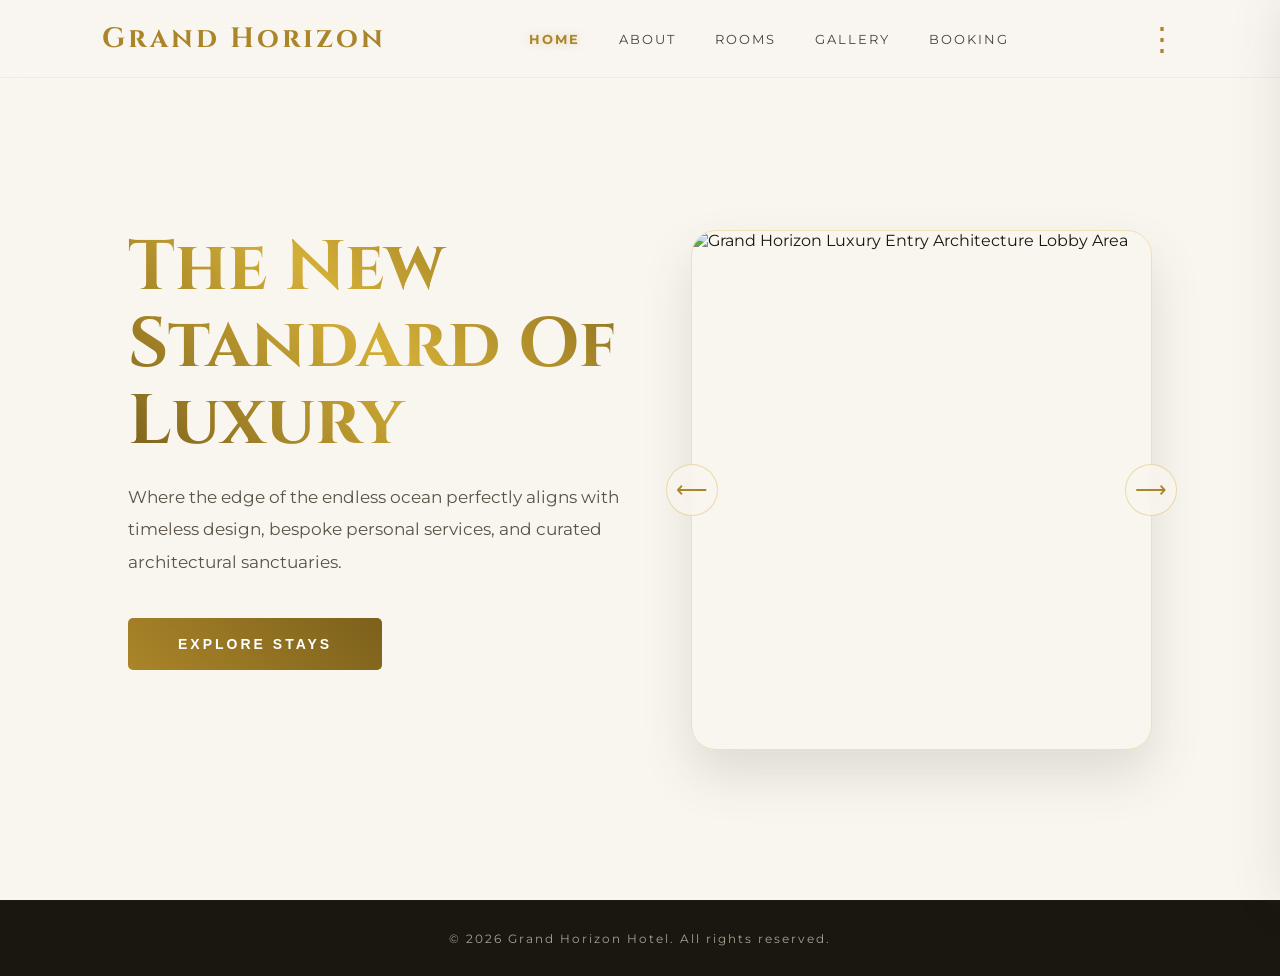
==== index.html @ 80666c8c "Add files via upload" ====
<!DOCTYPE html>
<html lang="en">
<head>
    <meta charset="UTF-8">
    <meta name="viewport" content="width=device-width, initial-scale=1.0">
    <meta name="description" content="Experience coastal elegance at Grand Horizon Hotel. Enjoy premium panoramic views, bespoke dining, and elite suites.">
    <meta name="keywords" content="luxury hotel, boutique coastal resort, grand horizon hotel boutique, luxury oceanfront suites">
    <title>Grand Horizon Hotel | Ultimate Coastal Luxury</title>
    <link rel="stylesheet" href="css/style.css">
</head>
<body>

   
    <header>
        <h2>Grand Horizon</h2>
        <nav>
            <a href="index.html"><b>Home</b></a>
            <a href="about.html">About</a>
            <a href="rooms.html">Rooms</a>
            <a href="gallery.html">Gallery</a>
            <a href="booking.html">Booking</a>
        </nav>
        <div class="three-dots-btn" id="sidebarToggle">&#8942;</div>
    </header>

    <div class="sidebar-overlay" id="sidebarOverlay"></div>
    <div class="slide-bar" id="slideBar">
        <div class="close-sidebar-btn" id="sidebarClose">&times;</div>
        <h3>Grand Horizon</h3>
        <div class="sidebar-nav">
            <a href="index.html" class="active-side">Home</a>
            <a href="about.html">About</a>
            <a href="rooms.html">Rooms</a>
            <a href="gallery.html">Gallery</a>
            <a href="booking.html">Booking</a>
            <a href="login.html" class="sidebar-login-btn">Login / Register</a>
        </div>
        <div class="sidebar-contact-info">
            <h4>Contact Concierge</h4>
            <p><span>📍</span> Golden Coast Blvd, Suite 777</p>
            <p><span>📞</span> +1 (800) 555-HORIZON</p>
            <p><span>✉️</span> concierge@grandhorizon.com</p>
        </div>
    </div>

    <main>
        <div class="hero-text">
            <h1>The New Standard Of Luxury</h1>
            <p>Where the edge of the endless ocean perfectly aligns with timeless design, bespoke personal services, and curated architectural sanctuaries.</p>
            <button onclick="window.location.href='booking.html'">Explore Stays</button>
        </div>

        <div class="hero-carousel">
            <button class="carousel-arrow prev-btn" id="prevBtn">&#10229;</button>
            <button class="carousel-arrow next-btn" id="nextBtn">&#10230;</button>
            
            <div class="carousel-track-container">
                <div class="carousel-track">
                    <img class="carousel-image" src="https://images.unsplash.com/photo-1542314831-068cd1dbfeeb?q=80&w=800" alt="Grand Horizon Luxury Entry Architecture Lobby Area">
                    <img class="carousel-image" src="https://images.unsplash.com/photo-1571896349842-33c89424de2d?q=80&w=800" alt="Grand Horizon Coastal Infinity Saltwater Pool Facing Ocean View">
                    <img class="carousel-image" src="https://images.unsplash.com/photo-1618773928121-c32242e63f39?q=80&w=800" alt="Grand Horizon Imperial Penthouse Elite Bedroom Suite Architecture Layout">
                </div>
            </div>
        </div>
    </main>

    <footer>
        <p>© 2026 Grand Horizon Hotel. All rights reserved.</p>
    </footer>

    <script src="js/script.js"></script>

<!--Start of Tawk.to Script-->
<script type="text/javascript">
var Tawk_API=Tawk_API||{}, Tawk_LoadStart=new Date();
(function(){
var s1=document.createElement("script"),s0=document.getElementsByTagName("script")[0];
s1.async=true;
s1.src='https://embed.tawk.to/6a453b418642321d48551a6c/1jsf6uut1';
s1.charset='UTF-8';
s1.setAttribute('crossorigin','*');
s0.parentNode.insertBefore(s1,s0);
})();
</script>
<!--End of Tawk.to Script-->
</body>
</html>
---- css/style.css ----
/* --- LUXURY RESORT MASTER LIGHT GOLD THEME --- */
@import url('https://fonts.googleapis.com/css2?family=Cinzel:wght=500;700&family=Montserrat:wght=300;400;600&display=swap');

* { 
    margin: 0; 
    padding: 0; 
    box-sizing: border-box; 
}

body {
    background-color: #f9f6f0; /* Alabaster Ivory Cream background */
    color: #1a1610; /* Rich Dark Espresso for extreme readability */
    font-family: 'Montserrat', sans-serif;
    overflow-x: hidden;
}

/* --------------------------------------
   NAV BAR STYLE (Light Translucent Frosted Glass)
--------------------------------------- */
header {
    background: rgba(249, 246, 240, 0.7);
    backdrop-filter: blur(15px);
    -webkit-backdrop-filter: blur(15px);
    border-bottom: 1px solid rgba(212, 175, 55, 0.15);
    display: flex;
    justify-content: space-between;
    align-items: center;
    padding: 20px 8%;
    position: fixed; 
    top: 0; 
    width: 100%; 
    z-index: 1000;
}

header h2 { 
    font-family: 'Cinzel', serif; 
    font-size: 28px; 
    letter-spacing: 3px; 
    color: #aa8529; /* Rich Gold */
}

nav a { 
    color: #4a4238; /* Warm Dark Earth text */
    text-decoration: none; 
    margin-left: 35px; 
    font-size: 13px; 
    text-transform: uppercase; 
    letter-spacing: 2px; 
    transition: all 0.3s ease; 
}

nav a:hover, nav a b { 
    color: #aa8529; 
    text-shadow: 0 0 10px rgba(170, 133, 41, 0.3); 
}

.three-dots-btn {
    font-size: 32px;
    color: #aa8529;
    cursor: pointer;
    line-height: 1;
    margin-left: 30px;
    transition: transform 0.3s ease, color 0.3s ease;
    user-select: none;
}

.three-dots-btn:hover {
    color: #7c611c;
    transform: scale(1.15);
}

/* --------------------------------------
   PREMIUM SIDEBAR SLIDE-BAR COMPONENT
--------------------------------------- */
.sidebar-overlay {
    position: fixed;
    top: 0;
    left: 0;
    width: 100vw;
    height: 100vh;
    background: rgba(26, 22, 16, 0.35);
    backdrop-filter: blur(5px);
    -webkit-backdrop-filter: blur(5px);
    z-index: 1999;
    display: none;
    opacity: 0;
    transition: opacity 0.4s ease;
}

.sidebar-overlay.active {
    display: block;
    opacity: 1;
}

.slide-bar {
    position: fixed;
    top: 0;
    right: -420px;
    width: 400px;
    height: 100vh;
    background-color: #f9f6f0;
    border-left: 1px solid rgba(212, 175, 55, 0.25);
    z-index: 2000;
    padding: 50px 40px;
    display: flex;
    flex-direction: column;
    box-shadow: -20px 0 50px rgba(74, 66, 56, 0.12);
    transition: right 0.4s cubic-bezier(0.25, 1, 0.5, 1);
}

.slide-bar.active {
    right: 0;
}

.close-sidebar-btn {
    position: absolute;
    top: 25px;
    left: 35px;
    font-size: 36px;
    color: #8c8273;
    cursor: pointer;
    transition: color 0.3s ease;
}

.close-sidebar-btn:hover {
    color: #aa8529;
}

.slide-bar h3 {
    font-family: 'Cinzel', serif;
    color: #aa8529;
    font-size: 26px;
    text-align: center;
    margin-top: 30px;
    margin-bottom: 50px;
    letter-spacing: 2px;
}

.sidebar-nav {
    display: flex;
    flex-direction: column;
    gap: 20px;
    border-bottom: 1px solid rgba(212, 175, 55, 0.1);
    padding-bottom: 35px;
}

.sidebar-nav a {
    color: #4a4238;
    text-decoration: none;
    font-size: 15px;
    text-transform: uppercase;
    letter-spacing: 2px;
    font-weight: 400;
    transition: all 0.3s ease;
}

.sidebar-nav a:hover, .sidebar-nav a.active-side {
    color: #aa8529;
    padding-left: 8px;
}

.sidebar-login-btn {
    margin-top: 15px;
    background: rgba(170, 133, 41, 0.08);
    border: 1px solid rgba(170, 133, 41, 0.3);
    text-align: center;
    padding: 14px;
    border-radius: 6px;
    font-weight: 600 !important;
}

.sidebar-login-btn:hover {
    background: #aa8529 !important;
    color: #ffffff !important;
}

.sidebar-contact-info {
    margin-top: auto;
    padding-top: 30px;
}

.sidebar-contact-info h4 {
    font-family: 'Cinzel', serif;
    color: #1a1610;
    font-size: 14px;
    letter-spacing: 1px;
    margin-bottom: 15px;
    text-transform: uppercase;
}

.sidebar-contact-info p {
    font-size: 13px;
    color: #5a5245;
    margin-bottom: 12px;
    display: flex;
    align-items: center;
    line-height: 1.5;
}

.sidebar-contact-info p span {
    color: #aa8529;
    margin-right: 12px;
    font-size: 14px;
}

/* --------------------------------------
   HOMEPAGE LAYOUT HERO BLOCK
--------------------------------------- */
main:not(.about-container):not(.rooms-section):not(.gallery-section):not(.booking-section):not(.login-section) {
    background: linear-gradient(to right, rgba(249, 246, 240, 0.98) 35%, rgba(249, 246, 240, 0.75)), 
                url('https://images.unsplash.com/photo-1542314831-068cd1dbfeeb?q=80&w=1920') no-repeat center center/cover;
    height: 100vh;
    display: flex;
    justify-content: space-between;
    align-items: center;
    padding: 0 10%;
}

.hero-text { 
    max-width: 50%; 
    opacity: 0; 
    animation: slideInLeft 1.5s ease-out forwards; 
}

.hero-text h1 { 
    font-family: 'Cinzel', serif; 
    font-size: 70px; 
    line-height: 1.1; 
    margin-bottom: 20px;
    background: linear-gradient(45deg, #7c611c, #d4af37, #7c611c);
    -webkit-background-clip: text; 
    -webkit-text-fill-color: transparent;
}

.hero-text p { 
    font-size: 17px; 
    margin-bottom: 40px; 
    color: #5a5245; 
    line-height: 1.9; 
}

.hero-carousel { 
    position: relative; 
    width: 45%; 
    height: 520px; 
    opacity: 0; 
    animation: slideInRight 1.5s ease-out 0.5s forwards; 
    margin-top: 80px;
}

.carousel-track-container {
    width: 100%; height: 100%; position: relative; overflow: hidden; border-radius: 25px;
    border: 1px solid rgba(212, 175, 55, 0.3);
    box-shadow: 0 25px 50px rgba(74, 66, 56, 0.15);
}

.carousel-track { display: flex; width: 300%; height: 100%; transition: transform 0.7s cubic-bezier(0.25, 1, 0.5, 1); }
.carousel-image { width: 33.333%; height: 100%; object-fit: cover; }

.carousel-arrow {
    position: absolute; top: 50%; transform: translateY(-50%); 
    background: rgba(249, 246, 240, 0.85);
    backdrop-filter: blur(8px); -webkit-backdrop-filter: blur(8px); 
    border: 1px solid rgba(212, 175, 55, 0.4);
    color: #aa8529; font-size: 22px; width: 52px; height: 52px; border-radius: 50%; cursor: pointer;
    display: flex; align-items: center; justify-content: center; transition: all 0.3s ease; z-index: 10;
}
.carousel-arrow:hover { background: #aa8529; color: #f9f6f0; box-shadow: 0 0 20px rgba(170, 133, 41, 0.4); }
.prev-btn { left: -25px; } .next-btn { right: -25px; }

/* --------------------------------------
   SUBPAGE ARCHITECTURE (About, Rooms, etc.)
--------------------------------------- */
.sub-hero {
    height: 45vh;
    background: linear-gradient(rgba(249, 246, 240, 0.8), rgba(249, 246, 240, 0.95)),
                url('https://images.unsplash.com/photo-1540555700478-4be289fbecef?q=80&w=1920') no-repeat center center/cover;
    display: flex;
    justify-content: center;
    align-items: center;
    text-align: center;
    padding-top: 80px;
    border-bottom: 1px solid rgba(212, 175, 55, 0.15);
}

.sub-hero h1 {
    font-family: 'Cinzel', serif;
    font-size: 52px;
    background: linear-gradient(45deg, #7c611c, #d4af37, #7c611c);
    -webkit-background-clip: text;
    -webkit-text-fill-color: transparent;
    margin-bottom: 10px;
}

.sub-hero p {
    font-size: 16px;
    color: #6e6556;
    letter-spacing: 1px;
}

/* About Page Styles */
.about-container { display: flex; justify-content: space-between; align-items: center; padding: 80px 10%; gap: 50px; }
.about-text-block { flex: 1; }
.about-text-block h2 { font-family: 'Cinzel', serif; font-size: 32px; color: #aa8529; margin-bottom: 25px; }
.about-text-block p { font-size: 15px; line-height: 1.8; color: #332c24; margin-bottom: 20px; }
.about-image-block { flex: 1; }
.about-image-block img { width: 100%; border-radius: 20px; border: 1px solid rgba(212, 175, 55, 0.25); box-shadow: 0 20px 45px rgba(74, 66, 56, 0.1); }

.about-grid-section { padding: 80px 10% 120px 10%; background-color: #f4efe6; }
.section-title { font-family: 'Cinzel', serif; text-align: center; font-size: 36px; color: #1a1610; margin-bottom: 50px; letter-spacing: 2px; }
.about-grid { display: flex; justify-content: space-between; gap: 30px; }
.grid-card { background: #f9f6f0; border: 1px solid rgba(212, 175, 55, 0.2); padding: 40px 30px; border-radius: 15px; transition: all 0.4s ease; }
.grid-card:hover { transform: translateY(-10px); border-color: #aa8529; box-shadow: 0 15px 35px rgba(170, 133, 41, 0.15); }
.grid-card h3 { font-family: 'Cinzel', serif; color: #aa8529; font-size: 20px; margin-bottom: 15px; }
.grid-card p { font-size: 14px; color: #5a5245; line-height: 1.7; }

/* Rooms Catalog Display Grid */
.rooms-section { padding: 80px 8% 120px 8%; }
.rooms-grid { display: grid; grid-template-columns: repeat(3, 1fr); gap: 40px; margin-top: 20px; }
.room-card { background: #ffffff; border: 1px solid rgba(212, 175, 55, 0.15); border-radius: 20px; overflow: hidden; box-shadow: 0 15px 40px rgba(74, 66, 56, 0.06); transition: all 0.4s cubic-bezier(0.25, 1, 0.5, 1); display: flex; flex-direction: column; }
.room-card:hover { transform: translateY(-12px); border-color: #aa8529; box-shadow: 0 25px 50px rgba(170, 133, 41, 0.12); }
.room-image-container { width: 100%; height: 260px; overflow: hidden; }
.room-image-container img { width: 100%; height: 100%; object-fit: cover; transition: transform 0.6s ease; }
.room-card:hover .room-image-container img { transform: scale(1.06); }
.room-info { padding: 30px; display: flex; flex-direction: column; flex-grow: 1; }
.room-info h3 { font-family: 'Cinzel', serif; font-size: 22px; color: #1a1610; margin-bottom: 15px; letter-spacing: 1px; }
.room-description { font-size: 14px; color: #6e6556; line-height: 1.6; margin-bottom: 25px; }
.room-features { list-style: none; margin-bottom: 35px; }
.room-features li { font-size: 13px; color: #332c24; margin-bottom: 10px; display: flex; align-items: center; font-weight: 600; }
.room-features li span { color: #aa8529; margin-right: 10px; font-size: 14px; }
.room-footer { display: flex; justify-content: space-between; align-items: center; margin-top: auto; padding-top: 20px; border-top: 1px solid rgba(212, 175, 55, 0.1); }
.room-price { font-family: 'Cinzel', serif; font-size: 24px; font-weight: 700; color: #aa8529; }
.room-price small { font-family: 'Montserrat', sans-serif; font-size: 12px; color: #8c8273; letter-spacing: 1px; }
.room-btn { background: linear-gradient(45deg, #aa8529, #7c611c) !important; color: #ffffff !important; padding: 12px 25px !important; font-size: 11px !important; letter-spacing: 2px !important; border-radius: 4px !important; }

/* Gallery Display Settings */
.gallery-section { padding: 80px 10% 120px 10%; }
.gallery-grid { display: grid; grid-template-columns: repeat(3, 1fr); gap: 30px; }
.gallery-item { position: relative; height: 320px; border-radius: 15px; overflow: hidden; border: 1px solid rgba(212, 175, 55, 0.15); box-shadow: 0 10px 30px rgba(74, 66, 56, 0.05); cursor: pointer; }
.gallery-item img { width: 100%; height: 100%; object-fit: cover; transition: transform 0.6s cubic-bezier(0.25, 1, 0.5, 1); }
.gallery-overlay { position: absolute; bottom: -100%; left: 0; width: 100%; height: 100%; background: linear-gradient(to top, rgba(26, 22, 16, 0.95) 20%, rgba(170, 133, 41, 0.4)); display: flex; align-items: flex-end; padding: 35px; transition: bottom 0.5s cubic-bezier(0.25, 1, 0.5, 1); }
.gallery-item:hover img { transform: scale(1.08); }
.gallery-item:hover .gallery-overlay { bottom: 0; }
.overlay-text h3 { font-family: 'Cinzel', serif; color: #fdf09e; font-size: 20px; letter-spacing: 1px; margin-bottom: 8px; transform: translateY(20px); opacity: 0; transition: all 0.4s ease 0.15s; }
.overlay-text p { font-size: 13px; color: #e2e8f0; font-weight: 300; transform: translateY(20px); opacity: 0; transition: all 0.4s ease 0.25s; }
.gallery-item:hover .overlay-text h3, .gallery-item:hover .overlay-text p { transform: translateY(0); opacity: 1; }

/* --------------------------------------
   NEW LUXURY LIGHTBOX TRANSITION RULES
--------------------------------------- */
.lightbox-modal {
    position: fixed;
    top: 0;
    left: 0;
    width: 100vw;
    height: 100vh;
    background-color: rgba(26, 22, 16, 0.96); /* Deep elegant espresso premium backdrop */
    z-index: 3000;
    display: flex;
    justify-content: center;
    align-items: center;
    flex-direction: column;
    opacity: 0;
    pointer-events: none;
    transition: opacity 0.4s cubic-bezier(0.25, 1, 0.5, 1);
}

.lightbox-modal.active {
    opacity: 1;
    pointer-events: auto;
}

.lightbox-content {
    max-width: 85%;
    max-height: 75vh;
    border-radius: 12px;
    border: 1px solid rgba(212, 175, 55, 0.35);
    box-shadow: 0 25px 60px rgba(0, 0, 0, 0.7);
    transform: scale(0.92);
    transition: transform 0.4s cubic-bezier(0.25, 1, 0.5, 1);
}

.lightbox-modal.active .lightbox-content {
    transform: scale(1);
}

.lightbox-close {
    position: absolute;
    top: 30px;
    right: 40px;
    font-size: 52px;
    color: #f9f6f0;
    cursor: pointer;
    line-height: 1;
    user-select: none;
    transition: color 0.3s ease, transform 0.3s ease;
}

.lightbox-close:hover {
    color: #aa8529;
    transform: scale(1.1);
}

.lightbox-caption {
    color: #f9f6f0;
    font-family: 'Cinzel', serif;
    font-size: 22px;
    letter-spacing: 2px;
    margin-top: 25px;
    text-align: center;
    text-shadow: 0 2px 10px rgba(0, 0, 0, 0.5);
}

/* Booking & Forms Common Framework Parameters */
.booking-section, .login-section {
    padding: 60px 10% 120px 10%;
    display: flex;
    justify-content: center;
}

.booking-card, .login-card {
    background: #ffffff;
    width: 100%;
    max-width: 750px;
    padding: 50px 60px;
    border-radius: 20px;
    border: 1px solid rgba(212, 175, 55, 0.2);
    box-shadow: 0 30px 70px rgba(74, 66, 56, 0.08);
}

.booking-card h2 {
    font-family: 'Cinzel', serif;
    text-align: center;
    font-size: 32px;
    color: #1a1610;
    margin-bottom: 12px;
    letter-spacing: 1px;
}

.form-subtitle {
    text-align: center;
    font-size: 14px;
    color: #8c8273;
    line-height: 1.5;
    margin-bottom: 35px;
}

.form-group {
    display: flex;
    flex-direction: column;
    margin-bottom: 25px;
}

.form-row-split {
    display: grid;
    grid-template-columns: 1fr 1fr;
    gap: 25px;
}

.form-group label {
    font-size: 12px;
    font-weight: 600;
    text-transform: uppercase;
    letter-spacing: 1px;
    color: #4a4238;
    margin-bottom: 8px;
}

.form-group input, 
.form-group select, 
.form-group textarea {
    background-color: #fcfbfa;
    border: 1px solid #dcd6cd;
    padding: 14px 18px;
    font-family: 'Montserrat', sans-serif;
    font-size: 14px;
    color: #1a1610;
    border-radius: 6px;
    transition: all 0.3s ease;
}

.form-group input:focus, 
.form-group select:focus, 
.form-group textarea:focus {
    outline: none;
    background-color: #ffffff;
    border-color: #aa8529;
    box-shadow: 0 0 10px rgba(170, 133, 41, 0.1);
}

.submit-booking-btn {
    width: 100%;
    margin-top: 15px;
}

/* --------------------------------------
   LOGIN PORTAL MEMBERSHIP TABS LAYOUTS
--------------------------------------- */
.login-tabs {
    display: grid;
    grid-template-columns: 1fr 1fr;
    border-bottom: 2px solid #f4efe6;
    margin-bottom: 35px;
}

.tab-toggle {
    background: transparent;
    border: none;
    padding: 15px;
    font-family: 'Cinzel', serif;
    font-size: 16px;
    letter-spacing: 1px;
    color: #8c8273;
    cursor: pointer;
    text-transform: uppercase;
    font-weight: 700;
    transition: all 0.3s ease;
}

.tab-toggle.active {
    color: #aa8529;
    border-bottom: 2px solid #aa8529;
}

.auth-form {
    display: none;
}

.auth-form.active {
    display: block !important;
}

/* --------------------------------------
   GLOBAL LAYOUT COMPONENTS & FOOTERS
--------------------------------------- */
button:not(.carousel-arrow):not(.tab-toggle) {
    background: linear-gradient(45deg, #aa8529, #7c611c); 
    color: #ffffff; border: none; padding: 18px 50px; font-size: 14px; font-weight: 600; 
    text-transform: uppercase; letter-spacing: 3px; cursor: pointer; border-radius: 5px; transition: all 0.4s ease;
}
button:not(.carousel-arrow):not(.room-btn):not(.tab-toggle):hover { transform: translateY(-5px); box-shadow: 0 15px 30px rgba(124, 97, 28, 0.3); }

@keyframes slideInLeft { 0% { opacity: 0; transform: translateX(-50px); } 100% { opacity: 1; transform: translateX(0); } }
@keyframes slideInRight { 0% { opacity: 0; transform: translateX(50px); } 100% { opacity: 1; transform: translateX(0); } }

footer { 
    background-color: #1a1610; 
    color: #a89f91; 
    text-align: center; padding: 30px; font-size: 12px; letter-spacing: 2px;
    border-top: 1px solid rgba(255,255,255,0.02);
}

/* Responsive Media View Queries for Tablets/Mobile Displays */
@media (max-width: 992px) {
    main:not(.about-container):not(.rooms-section):not(.gallery-section):not(.booking-section):not(.login-section) { flex-direction: column; padding: 120px 5%; height: auto; text-align: center; }
    .hero-text { max-width: 100%; margin-bottom: 50px; }
    .hero-carousel { width: 90%; height: 400px; }
    .rooms-grid, .gallery-grid, .about-grid { grid-template-columns: repeat(2, 1fr) !important; }
}
@media (max-width: 768px) {
    .rooms-grid, .gallery-grid, .about-grid { grid-template-columns: 1fr !important; }
    .form-row-split { grid-template-columns: 1fr; gap: 0; }
    .booking-card, .login-card { padding: 35px 25px; }
    .slide-bar { width: 100vw; right: -100vw; }
    header nav { display: none; }
}
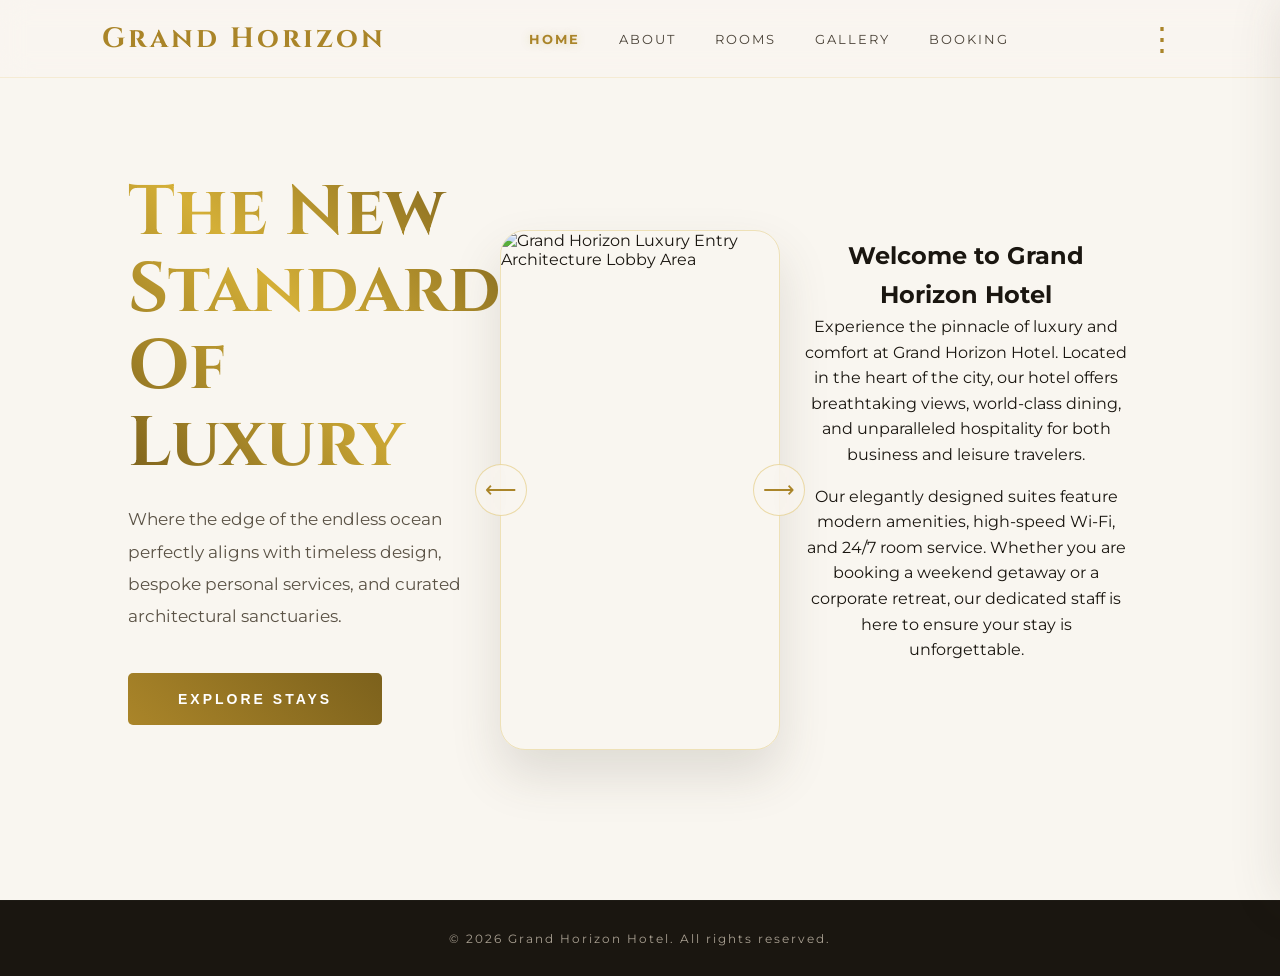
==== commit f45a63f7: "Add files via upload" ====
--- a/index.html
+++ b/index.html
@@ -3,14 +3,17 @@
 <head>
     <meta charset="UTF-8">
     <meta name="viewport" content="width=device-width, initial-scale=1.0">
-    <meta name="description" content="Experience coastal elegance at Grand Horizon Hotel. Enjoy premium panoramic views, bespoke dining, and elite suites.">
+    <!-- UPDATED: Meta description expanded for optimal SEO length -->
+    <meta name="description" content="Book your stay at Grand Horizon Hotel. Enjoy luxury rooms, world-class dining, and premium amenities for a perfect vacation or business trip.">
     <meta name="keywords" content="luxury hotel, boutique coastal resort, grand horizon hotel boutique, luxury oceanfront suites">
-    <title>Grand Horizon Hotel | Ultimate Coastal Luxury</title>
+    <!-- UPDATED: Title tag expanded for optimal SEO length -->
+    <title>Grand Horizon Hotel | Luxury Accommodation & Premium Suites</title>
+    <!-- ADDED: Canonical link to fix missing technical SEO file -->
+    <link rel="canonical" href="https://grandhorizon-hotel.netlify.app/" />
     <link rel="stylesheet" href="css/style.css">
 </head>
 <body>
 
-   
     <header>
         <h2>Grand Horizon</h2>
         <nav>
@@ -62,6 +65,13 @@
                 </div>
             </div>
         </div>
+
+        <!-- ADDED: Extra content to fix the "thin content" SEO issue, styled safely to preserve your design -->
+        <section style="padding: 3rem 1.5rem; max-width: 900px; margin: 0 auto; text-align: center; line-height: 1.6;">
+            <h2>Welcome to Grand Horizon Hotel</h2>
+            <p style="margin-bottom: 1rem;">Experience the pinnacle of luxury and comfort at Grand Horizon Hotel. Located in the heart of the city, our hotel offers breathtaking views, world-class dining, and unparalleled hospitality for both business and leisure travelers.</p>
+            <p>Our elegantly designed suites feature modern amenities, high-speed Wi-Fi, and 24/7 room service. Whether you are booking a weekend getaway or a corporate retreat, our dedicated staff is here to ensure your stay is unforgettable.</p>
+        </section>
     </main>
 
     <footer>
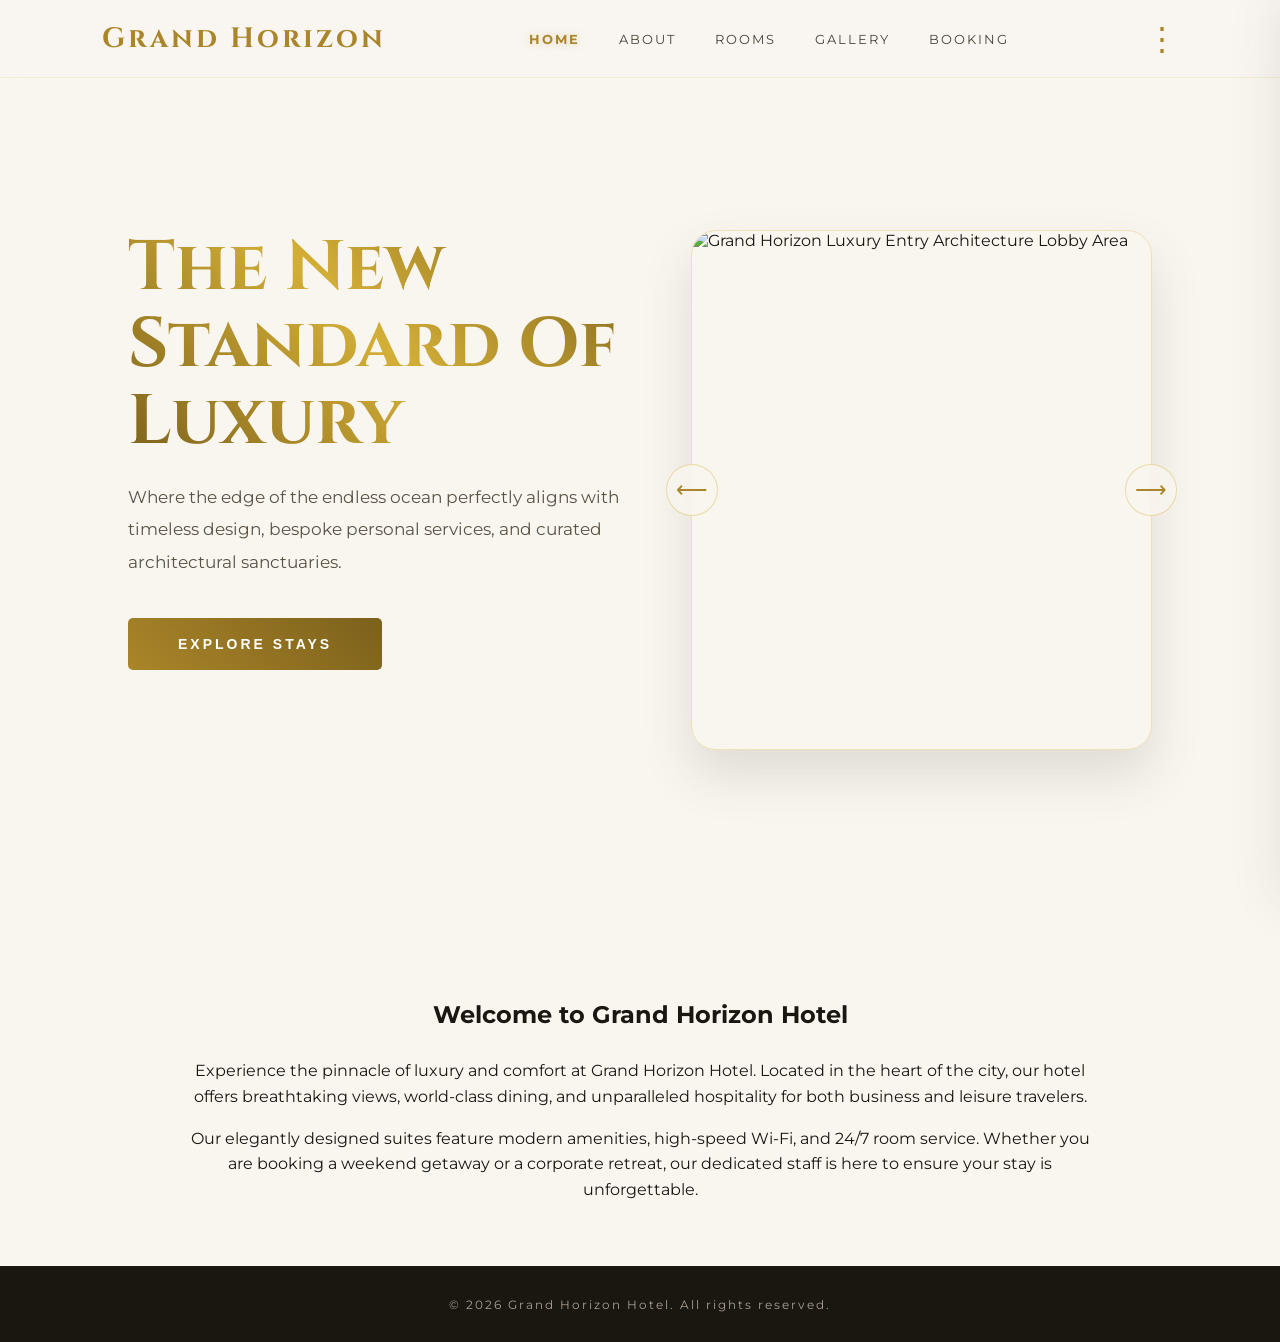
==== commit dc7782bb: "Add files via upload" ====
--- a/index.html
+++ b/index.html
@@ -3,12 +3,9 @@
 <head>
     <meta charset="UTF-8">
     <meta name="viewport" content="width=device-width, initial-scale=1.0">
-    <!-- UPDATED: Meta description expanded for optimal SEO length -->
     <meta name="description" content="Book your stay at Grand Horizon Hotel. Enjoy luxury rooms, world-class dining, and premium amenities for a perfect vacation or business trip.">
     <meta name="keywords" content="luxury hotel, boutique coastal resort, grand horizon hotel boutique, luxury oceanfront suites">
-    <!-- UPDATED: Title tag expanded for optimal SEO length -->
     <title>Grand Horizon Hotel | Luxury Accommodation & Premium Suites</title>
-    <!-- ADDED: Canonical link to fix missing technical SEO file -->
     <link rel="canonical" href="https://grandhorizon-hotel.netlify.app/" />
     <link rel="stylesheet" href="css/style.css">
 </head>
@@ -46,6 +43,7 @@
         </div>
     </div>
 
+    <!-- MAIN section restored to its original structure for the perfect layout -->
     <main>
         <div class="hero-text">
             <h1>The New Standard Of Luxury</h1>
@@ -65,14 +63,16 @@
                 </div>
             </div>
         </div>
+    </main>
 
-        <!-- ADDED: Extra content to fix the "thin content" SEO issue, styled safely to preserve your design -->
-        <section style="padding: 3rem 1.5rem; max-width: 900px; margin: 0 auto; text-align: center; line-height: 1.6;">
-            <h2>Welcome to Grand Horizon Hotel</h2>
+    <!-- NEW SECTION added below main. Users will scroll down to see it. -->
+    <section style="display: block; width: 100%; padding: 6rem 2rem 4rem 2rem; text-align: center; box-sizing: border-box; clear: both;">
+        <div style="max-width: 900px; margin: 0 auto; line-height: 1.6;">
+            <h2 style="margin-bottom: 1.5rem;">Welcome to Grand Horizon Hotel</h2>
             <p style="margin-bottom: 1rem;">Experience the pinnacle of luxury and comfort at Grand Horizon Hotel. Located in the heart of the city, our hotel offers breathtaking views, world-class dining, and unparalleled hospitality for both business and leisure travelers.</p>
             <p>Our elegantly designed suites feature modern amenities, high-speed Wi-Fi, and 24/7 room service. Whether you are booking a weekend getaway or a corporate retreat, our dedicated staff is here to ensure your stay is unforgettable.</p>
-        </section>
-    </main>
+        </div>
+    </section>
 
     <footer>
         <p>© 2026 Grand Horizon Hotel. All rights reserved.</p>
